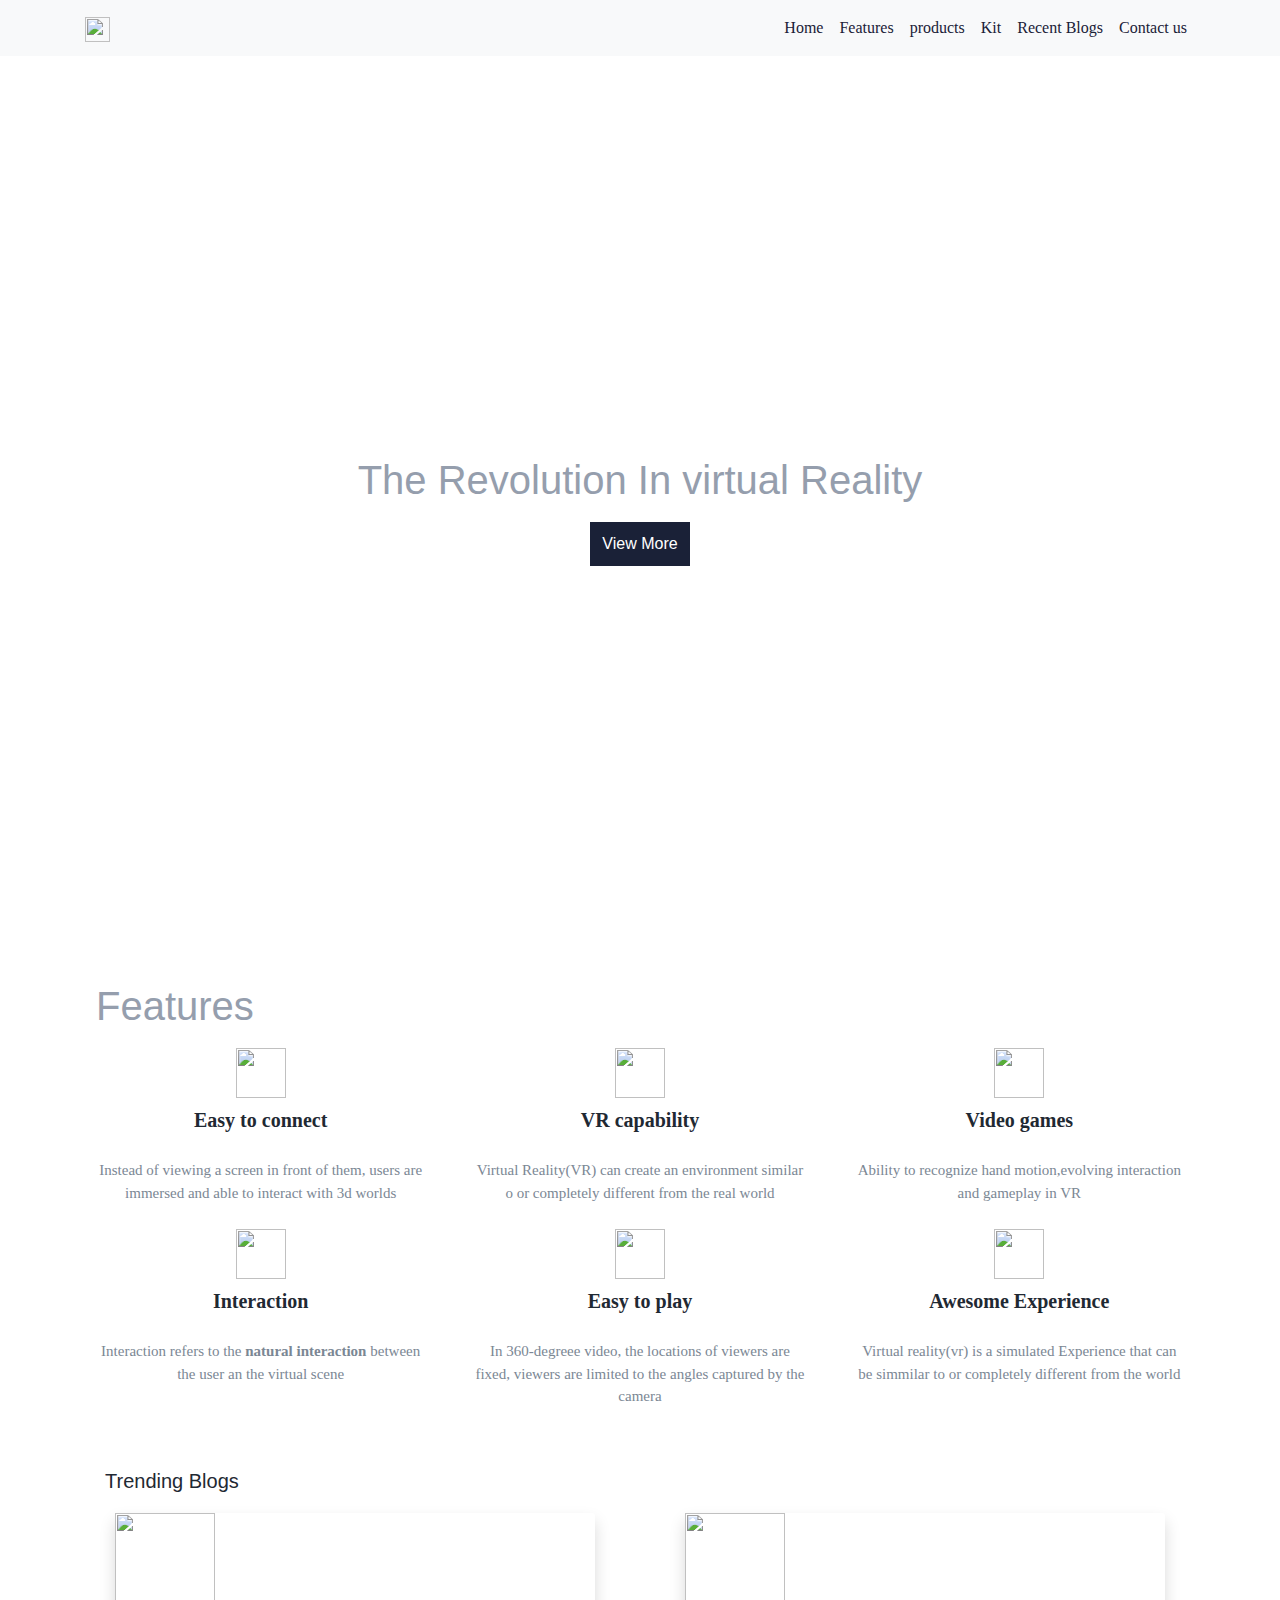
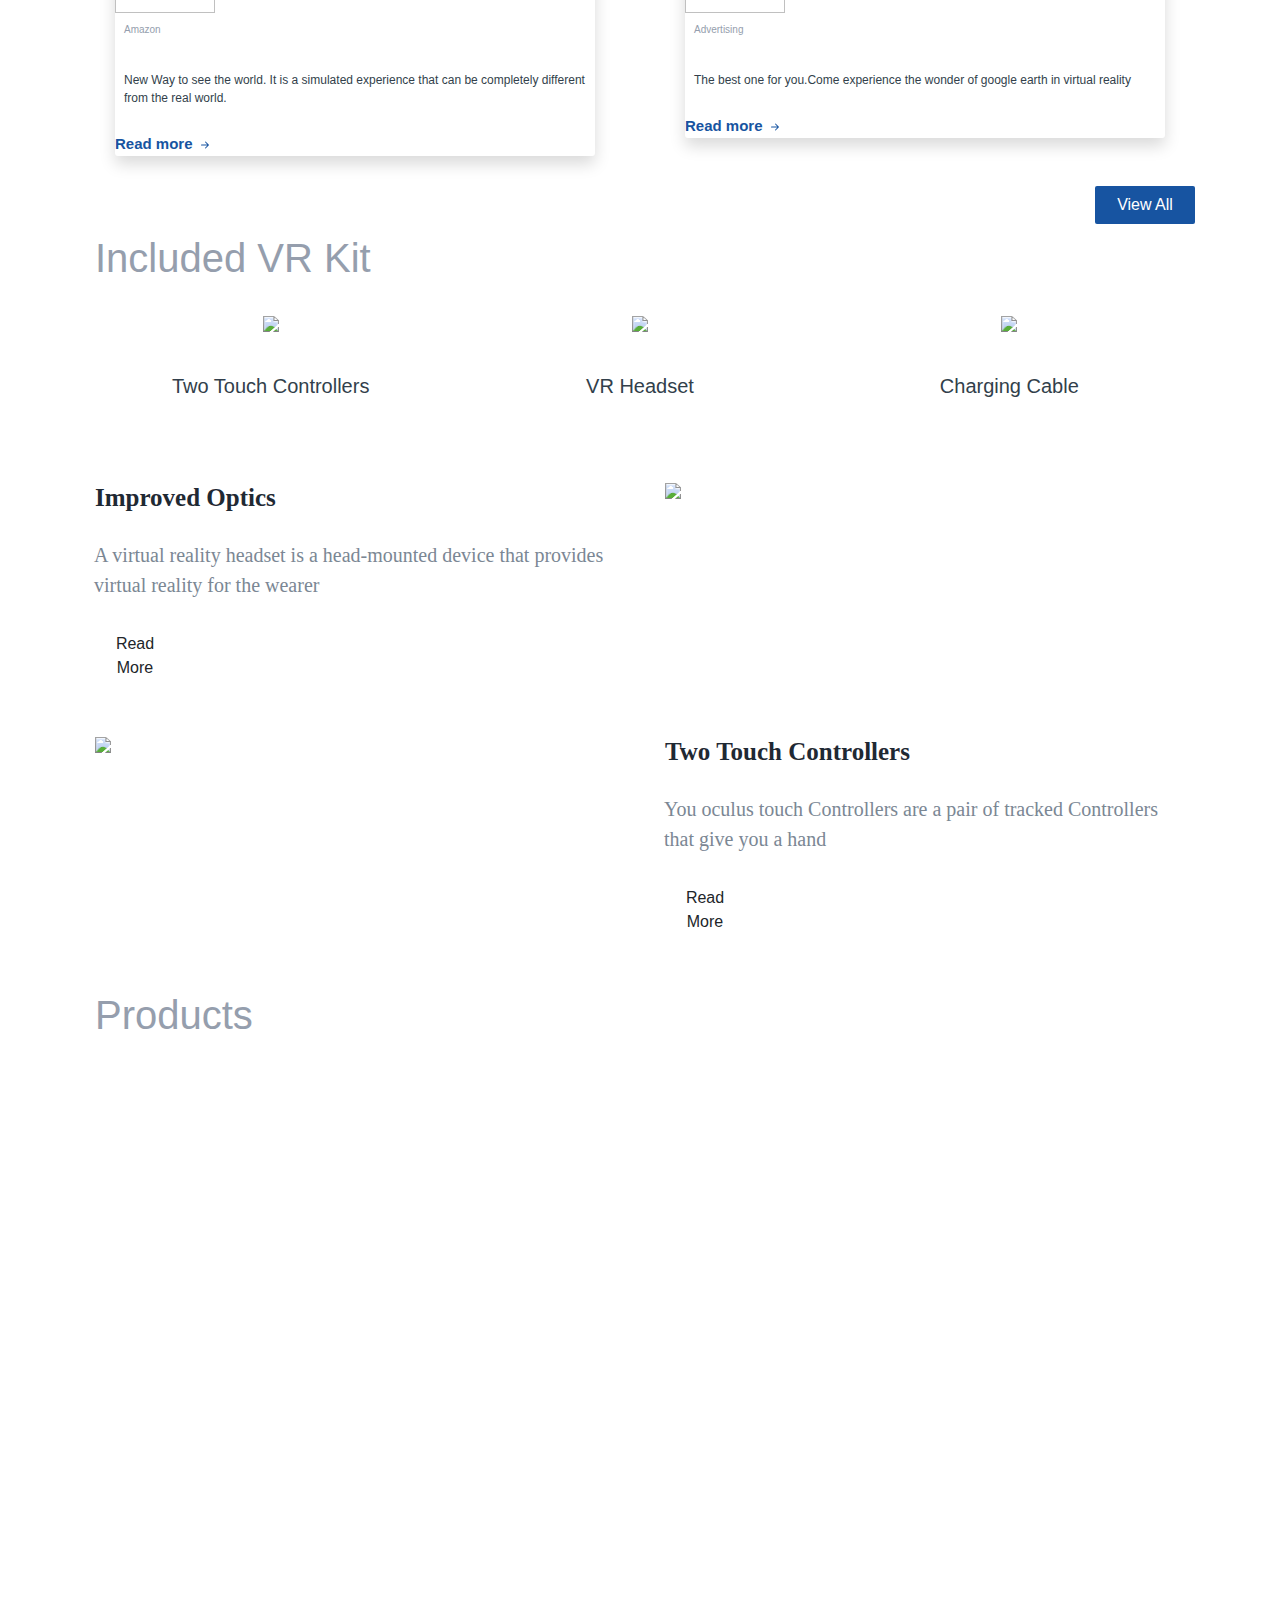
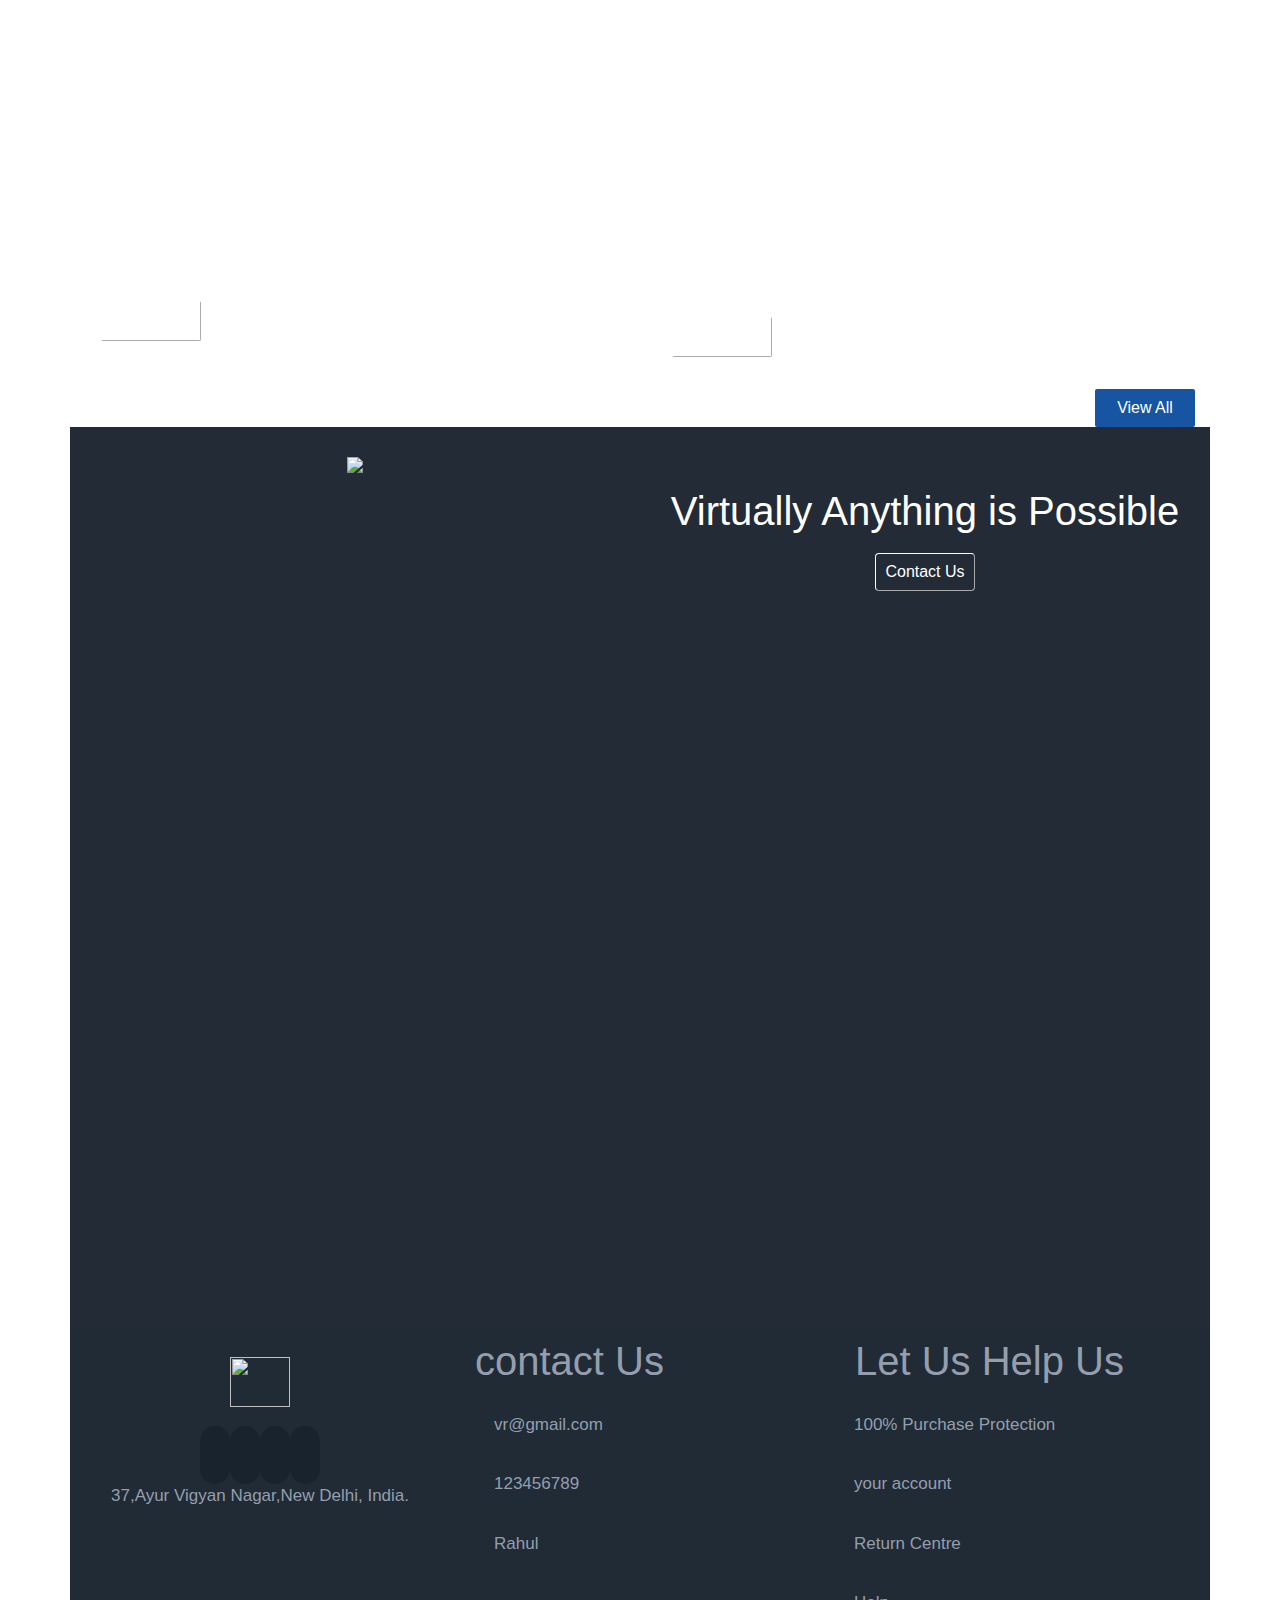
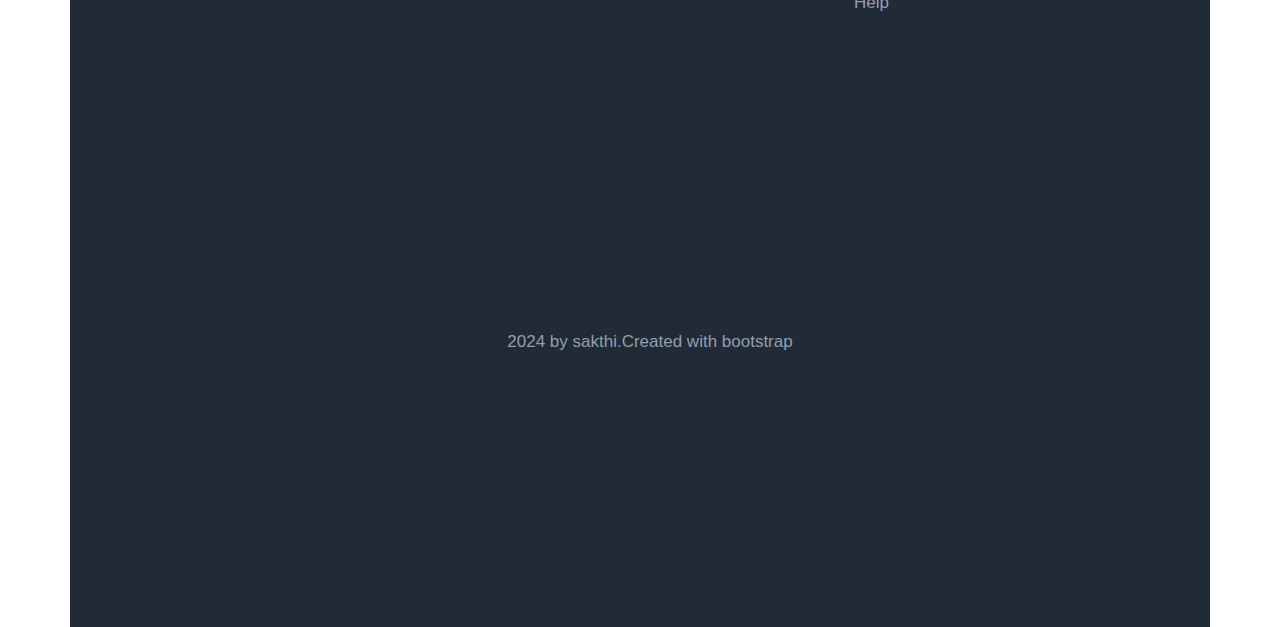
==== tools.html @ 99ae1bd9 "VR website" ====
<!DOCTYPE html>
<html>

<head>
    <link rel="stylesheet" href="toolsstyle.css" />
    <link rel="stylesheet" href="https://stackpath.bootstrapcdn.com/bootstrap/4.5.2/css/bootstrap.min.css" integrity="sha384-JcKb8q3iqJ61gNV9KGb8thSsNjpSL0n8PARn9HuZOnIxN0hoP+VmmDGMN5t9UJ0Z" crossorigin="anonymous" />
    <script src="https://code.jquery.com/jquery-3.5.1.slim.min.js" integrity="sha384-DfXdz2htPH0lsSSs5nCTpuj/zy4C+OGpamoFVy38MVBnE+IbbVYUew+OrCXaRkfj" crossorigin="anonymous"></script>
    <script src="https://cdn.jsdelivr.net/npm/popper.js@1.16.1/dist/umd/popper.min.js" integrity="sha384-9/reFTGAW83EW2RDu2S0VKaIzap3H66lZH81PoYlFhbGU+6BZp6G7niu735Sk7lN" crossorigin="anonymous"></script>
    <script src="https://stackpath.bootstrapcdn.com/bootstrap/4.5.2/js/bootstrap.min.js" integrity="sha384-B4gt1jrGC7Jh4AgTPSdUtOBvfO8shuf57BaghqFfPlYxofvL8/KUEfYiJOMMV+rV" crossorigin="anonymous"></script>
</head>

<body>
    <div id="sectionhome">
        <nav class="navbar navbar-expand-lg navbar-light bg-light">
            <div class="container">
                <a class="navbar-brand" href="#">
                    <img src="https://d1tgh8fmlzexmh.cloudfront.net/ccbp-responsive-website/vr-logo-img.png" class="vr-logo" />
                </a>
                <button class="navbar-toggler" type="button" data-toggle="collapse" data-target="#navbarNavAltMarkup" aria-controls="navbarNavAltMarkup" aria-expanded="false" aria-label="Toggle navigation">
                    <span class="navbar-toggler-icon"></span>
                </button>
                <div class="collapse navbar-collapse" id="navbarNavAltMarkup">
                    <div class="navbar-nav ml-auto">
                        <a class="nav-link active" id="nav-items" href="#">Home <span class="sr-only">(current)</span></a>
                        <a class="nav-link" id="nav-items" href="#sectionfeatures">Features</a>
                        <a class="nav-link" id="nav-items" href="#sectionproducts">products</a>
                        <a class="nav-link" id="nav-items" href="#sectionkit">Kit</a>
                        <a class="nav-link" id="nav-items" href="#sectionblogs">Recent Blogs</a>
                        <a class="nav-link" id="nav-items" href="#sectioncontact">Contact us</a>
                    </div>
                </div>
            </div>
        </nav>
        <div class="banner-image text-center d-flex flex-column justify-content-center">
            <h1>The Revolution In virtual Reality</h1>
            <div class="text-center">
                <button>View More</button>
            </div>
        </div>
    </div>
    <div id="sectionfeatures">    
        <div class="container p-3">
            <h1>Features</h1>
            <div class="row">
                <div class="col-12 text-center col-md-4">
                    <div>
                        <img src="https://d1tgh8fmlzexmh.cloudfront.net/ccbp-responsive-website/easy-connect-img.png" class="image" />
                        <h1 class="heading">Easy to connect</h1>
                        <p class="para">Instead of viewing a screen in front of them, users are immersed and able to interact with 3d worlds</p>
                    </div>
                </div>
                <div class="col-12 text-center col-md-4">
                    <div>
                        <img src="https://d1tgh8fmlzexmh.cloudfront.net/ccbp-responsive-website/vr-capability-img.png" class="image" />
                        <h1 class="heading">VR capability</h1>
                        <p class="para">Virtual Reality(VR) can create an environment similar o or completely different from the real world</p>
                    </div>
                </div>
                <div class="col-12 text-center col-md-4">
                    <div>
                        <img src="https://d1tgh8fmlzexmh.cloudfront.net/ccbp-responsive-website/video-games-img.png" class="image" />
                        <h1 class="heading">Video games</h1>
                        <p class="para"> Ability to recognize hand motion,evolving interaction and gameplay in VR</p>
                    </div>
                </div>
                <div class="col-12 text-center col-md-4">
                    <div>
                        <img src="https://d1tgh8fmlzexmh.cloudfront.net/ccbp-responsive-website/interaction-img.png" class="image" />
                        <h1 class="heading">Interaction</h1>
                        <p class="para">Interaction refers to the <span class="highlight">natural interaction</span> between the user an the virtual scene</p>
                    </div>
                </div>
                <div class="col-12 text-center col-md-4">
                    <div>
                        <img src="https://d1tgh8fmlzexmh.cloudfront.net/ccbp-responsive-website/easy-play-img.png" class="image" />
                        <h1 class="heading">Easy to play</h1>
                        <p class="para">In 360-degreee video, the locations of viewers are fixed, viewers are limited to the angles captured by the camera</p>
                    </div>
                </div>
                <div class="col-12 text-center col-md-4">
                    <div>
                        <img src="https://d1tgh8fmlzexmh.cloudfront.net/ccbp-responsive-website/experience-img.png" class="image" />
                        <h1 class="heading">Awesome Experience</h1>
                        <p class="para"> Virtual reality(vr) is a simulated Experience that can be simmilar to or completely different from the world</p>
                    </div>
                </div>
            </div>
        </div>
    </div>
    <div id="sectionblogs">
        <div class="container">
            <h1 class="blogshead">Trending Blogs</h1>
            <div class="row">
                <div class="col-12 col-md-6 ">
                    <div class="blogscontainer shadow ">
                        <img src="https://d1tgh8fmlzexmh.cloudfront.net/ccbp-responsive-website/vr-trending-blogs-1-img.png" class="blogsimage" />
                        <div>
                            <p class="blogspara">Amazon</p>
                            <p class="blogshaedpara">New Way to see the world. It is a simulated experience that can be completely different from the real world.</p>
                            <a href="" class="blogslink">Read more
                                <svg xmlns="http://www.w3.org/2000/svg" width="16" height="16" fill="currentColor" class="bi bi-arrow-right-short" viewBox="0 0 16 16">
                                    <path fill-rule="evenodd" d="M4 8a.5.5 0 0 1 .5-.5h5.793L8.146 5.354a.5.5 0 1 1 .708-.708l3 3a.5.5 0 0 1 0 .708l-3 3a.5.5 0 0 1-.708-.708L10.293 8.5H4.5A.5.5 0 0 1 4 8" />
                                </svg>
                            </a>
                        </div>
                    </div>
                </div>
                <div class="col-12 col-md-6 ">
                    <div class=" blogscontainer shadow ">
                        <div>
                            <img src="https://d1tgh8fmlzexmh.cloudfront.net/ccbp-responsive-website/vr-trending-blogs-2-img.png" class="blogsimage" />
                        </div>
                        <p class="blogspara">Advertising</p>
                        <p class="blogshaedpara"> The best one for you.Come experience the wonder of google earth in virtual reality </p>
                        <a href="" class="blogslink">Read more
                            <svg xmlns="http://www.w3.org/2000/svg" width="16" height="16" fill="currentColor" class="bi bi-arrow-right-short" viewBox="0 0 16 16">
                                <path fill-rule="evenodd" d="M4 8a.5.5 0 0 1 .5-.5h5.793L8.146 5.354a.5.5 0 1 1 .708-.708l3 3a.5.5 0 0 1 0 .708l-3 3a.5.5 0 0 1-.708-.708L10.293 8.5H4.5A.5.5 0 0 1 4 8" />
                            </svg>
                        </a>
                    </div>
                </div>
            </div>
            <div class="d-flex flex-row justify-content-end">
                <button class="blogsbutton">View All</button>
            </div>
        </div>
    </div>
    <div id="sectionvrkit">
        <div class="container">
            <h1>Included VR Kit</h1>
            <div class="row p-3">
                <div class="col-12 text-center col-md-4">
                    <img src="https://d1tgh8fmlzexmh.cloudfront.net/ccbp-responsive-website/vr-kit-1-img.png" class="vrimage" />
                    <p class="vrpara">Two Touch Controllers</p>
                </div>
                <div class="col-12 text-center col-md-4">
                    <img src="https://d1tgh8fmlzexmh.cloudfront.net/ccbp-responsive-website/vr-kit-2-img.png" class="vrimage" />
                    <p class="vrpara">VR Headset</p>
                </div>
                <div class="col-12 text-center col-md-4">
                    <img src="https://d1tgh8fmlzexmh.cloudfront.net/ccbp-responsive-website/vr-kit-3-img.png" class="vrimage" />
                    <p class="vrpara">Charging Cable</p>
                </div>
            </div>
        </div>
    </div>
    <div id="sectionvropt">
        <div class="container">
            <div class="row">
                <div class="col-12 col-md-6 order-md-2">
                    <img src="https://d1tgh8fmlzexmh.cloudfront.net/ccbp-responsive-website/vr-optics-img.png" class="vrwcimage " />
                </div>
                <div class=" d-flex flex-column justify-content-center col-12 col-md-6 order-md-1">
                    <h1 class="vrwchead"> Improved Optics</h1>
                    <p class="vrwcpara">A virtual reality headset is a head-mounted device that provides virtual reality for the wearer</p>
                    <div>
                        <button class="btn vrwcbutton">Read More</button>
                    </div>
                </div>
            </div>
            <div class="row vrwccontainer">
                <div class="col-12 col-md-6">
                    <img src="https://d1tgh8fmlzexmh.cloudfront.net/ccbp-responsive-website/vr-controllers-img.png" class="vrwcimage" />
                </div>
                <div class="d-flex flex-column justify-content-center col-12 col-md-6">
                    <h1 class="vrwchead">Two Touch Controllers</h1>
                    <p class="vrwcpara">You oculus touch Controllers are a pair of tracked Controllers that give you a hand</p>
                    <div>
                        <button class="btn vrwcbutton">Read More</button>
                    </div>
                </div>
            </div>
        </div>
    </div>
    <div id="sectionproducts">
        <div class="container">
            <h1>Products</h1>
            <div class="row">
                <div class="col-12 col-md-6">
                    <div class="vrbg p-3 d-flex flex-column justify-content-end">
                        <h1 class="vrhead">VR Headset</h1>
                        <p class="vrhead">Rs.75,000</p>
                        <button class="vrbutton">Buy Now</button>
                    </div>
                </div>
                <div class=" p-3 col-12 col-md-6">
                    <div class="vrbg1 p-3 d-flex flex-column justify-content-end">
                        <h1 class="vrhead">VR Headset and Two Touch Controllers</h1>
                        <p class="vrhead">Rs.90,000</p>
                        <button class="vrbutton">Buy Now</button>
                    </div>
                </div>
            </div>
            <div class="d-flex flex-row justify-content-end">
                <button class="vrbutton1">View All</button>
            </div>
        </div>
    </div>
    <div id="sectioncontact">
        <div class="container">
            <div class="row bg-containeer text-center">
                <div class="col-12 col-md-6 d-none d-md-inline">
                    <img src="https://d1tgh8fmlzexmh.cloudfront.net/ccbp-responsive-website/vr-set-img.png" class="coimage " />
                </div>
                <div class="col-12 col-md-6 ">
                    <h1 class="cohead">Virtually Anything is Possible</h1>
                    <div class="d-md-none">
                        <img src="https://d1tgh8fmlzexmh.cloudfront.net/ccbp-responsive-website/vr-set-img.png" class="coimage" />
                    </div>
                    <div>
                        <button class="cobutton">Contact Us</button>
                    </div>
                </div>
            </div>
        </div>
    </div>
    <footer>
        <div class="container">
            <div class="row vrwfsection ">
                <div class=" col-12 col-md-4 text-center">
                    <img src="https://d1tgh8fmlzexmh.cloudfront.net/ccbp-responsive-website/vr-logo-img.png" class="vrwfs-image" />
                    <div class="text-center">
                        <i class="fa-brands fa-google vrwfs-icons"></i>
                        <i class="fa-brands fa-twitter vrwfs-icons"></i>
                        <i class="fa-brands fa-instagram vrwfs-icons"></i>
                        <i class="fa-brands fa-linkedin vrwfs-icons"></i>
                    </div>
                    <p class="text-center correctpara">37,Ayur Vigyan Nagar,New Delhi, India.</p>
                </div>
                <div class="col-6 col-md-4">
                    <h1>contact Us</h1>
                    <div class="d-flex flex-row">
                        <i class="fa-solid fa-envelope vrwfs-icon2"></i>
                        <p>vr@gmail.com</p>
                    </div>
                    <div class="d-flex flex-row">
                        <i class="fa-solid fa-phone vrwfs-icon2"></i>
                        <p>123456789</p>
                    </div>
                    <div class="d-flex flex-row">
                        <i class="fa-brands fa-skype vrwfs-icon2"></i>
                        <p>Rahul</p>
                    </div>
                </div>
                <div class="col-6 col-md-4">
                    <h1>Let Us Help Us</h1>
                    <p>100% Purchase Protection</p>
                    <p>your account</p>
                    <p>Return Centre</p>
                    <p>Help</p>
                </div>
                <div class="col-12 col-md-12">
                    <hr class="line" />
                    <div>
                        <div class="d-flex flex-row justify-content-center">
                            <i class="fa-regular fa-circle-c vrwfs-icon3"></i>
                            <p>2024 by sakthi.Created with bootstrap</p>
                        </div>
                    </div>
                </div>
            </div>
        </div>
    </footer>
    
</body>

</html>
---- toolsstyle.css ----
.vr-logo {
    height: 25px;
    width: 25px;
}

#nav-items {
    font-family: "roboto";
    color: #1a2137;
}

.banner-image {
    background-image: url('https://d1tgh8fmlzexmh.cloudfront.net/ccbp-responsive-website/vr-banner-bg.png');
    height: 100vh;
    background-size: cover;
}

h1 {
    color: white;
}

button {
    color: white;
    background-color: #1a2137;
    padding: 10px;
    width: 100px;
    border-width: 0px;
}

.image {
    height: 50px;
    width: 50px;
}

.heading {
    font-family: "roboto";
    font-weight: bold;
    font-size: 20px;
    color: #1f2933;
}

.para {
    color: #7b8794;
    font-family: "roboto";
    font-size: 15px;
}

.highlight {
    font-weight: bold;
}

.vrimage {
    width: 50%;
    padding-bottom: 30px;
}

.vrpara {
    color: #323f4b;
    font-size: 20px;
    padding-bottom: 40px;
}

.vrwcimage {
    width: 90%;
    margin: 10px;

}


.vrwchead {
    font-family: "roboto";
    font-weight: bold;
    font-size: 25px;
    color: #1f2933;
}

.vrwcbutton {
    background-color: #1a2137;
    color: white;
    margin-bottom: 40px;
}

.vrwcpara {
    font-family: "roboto";
    font-size: 20px;
    color: #7b8794;
}

.bg-containeer {
    background-color: #222b36;
    height: 100vh;
    background-size: cover;
}

.cohead {
    color: white;
    font-size: 40px;
    margin-top: 50px;
    padding-bottom: 10px;
}

.cobutton {
    background-color: transparent;
    border-width: 1px;
    color: white;
    border-color: white;
    border-radius: 4px;
    padding: 6px;
}

.coimage {
    width: 75%;
    margin-top: 30px;
}

@import url('https://fonts.googleapis.com/css2?family=Bree+Serif&family=Caveat:wght@400;700&family=Lobster&family=Monoton&family=Open+Sans:ital,wght@0,400;0,700;1,400;1,700&family=Playfair+Display+SC:ital,wght@0,400;0,700;1,700&family=Playfair+Display:ital,wght@0,400;0,700;1,700&family=Roboto:ital,wght@0,400;0,700;1,400;1,700&family=Source+Sans+Pro:ital,wght@0,400;0,700;1,700&family=Work+Sans:ital,wght@0,400;0,700;1,700&display=swap');

.blogshead {
    color: #1f2933;
    font-size: 20px;
    margin: 10px;
}

.blogsimage {
    width: 100px;
    height: 100px;
    background-size: cover;
}

.blogscontainer {
    border-radius: 3px;
    border-width: 0px;
    margin-left: 30px;
    margin-right: 30px;
    margin-bottom: 30px;
}

.blogspara {
    font-size: 10px;
    color: #959ead;
}

.blogshaedpara {
    font-size: 12px;
    color: #323f4b;
}

.blogslink {
    font-size: 15px;
    color: #1754a1;
    font-weight: bold;
}

.blogsbutton {
    background-color: #1754a1;
    color: white;
    padding: 7px;
    width: 100px;
    border-width: 0px;
    border-radius: 2px;
}

@import url('https://fonts.googleapis.com/css2?family=Bree+Serif&family=Caveat:wght@400;700&family=Lobster&family=Monoton&family=Open+Sans:ital,wght@0,400;0,700;1,400;1,700&family=Playfair+Display+SC:ital,wght@0,400;0,700;1,700&family=Playfair+Display:ital,wght@0,400;0,700;1,700&family=Roboto:ital,wght@0,400;0,700;1,400;1,700&family=Source+Sans+Pro:ital,wght@0,400;0,700;1,700&family=Work+Sans:ital,wght@0,400;0,700;1,700&display=swap');

.vrbg {
    background-image: url('https://d1tgh8fmlzexmh.cloudfront.net/ccbp-responsive-website/vr-products-headset-img.png');
    height: 100vh;
    background-size: cover;
}

.vrbg1 {
    background-image: url('https://d1tgh8fmlzexmh.cloudfront.net/ccbp-responsive-website/vr-products-headset-with-controllers-img.png');
    height: 100vh;
    background-size: cover;
}

.vrhead {
    color: white;
}

.vrbutton {
    color: white;
    background-color: transparent;
    border-width: 1px;
    border-color: white;
    border-radius: 2px;
    padding: 7px;
    width: 100px;
}

.vrbutton1 {
    color: white;
    background-color: #1754a1;
    border-width: 0px;
    border-radius: 2px;
    padding: 7px;
    width: 100px;
}

.colour {
    background-color: #202b36;
    height: 150vh;
    background-size: cover;
}

.vrwfsection {
    background-color: #202b36;
    height: 100vh;
    background-size: cover;
}

.vrwfs-image {
    height: 50px;
    width: 60px;
    margin: 30px;
}

.vrwfs-icons {
    color: #959ead;
    font-size: 25px;
    border-radius: 60px;
    padding: 15px;
    background-color: #19232d;
}

.correctpara {
    margin-bottom: -60px;
}

p {
    color: #959ead;
    font-size: 17px;
    padding: 9px;
    margin-bottom: -7px;
}

h1 {
    color: #959ead;
    font-weight: bold;
    padding: 10px;
    font-size: 25px;
}

.vrwfs-icon2 {
    color: #959ead;
    font-size: 20px;
    margin-top: 7px;
    padding: 10px;

}

.vrwfs-icon3 {
    color: white;
    font-size: 20px;
    margin-top: 7px;
    padding: 10px;

}

.line {
    color: #959ead;
}
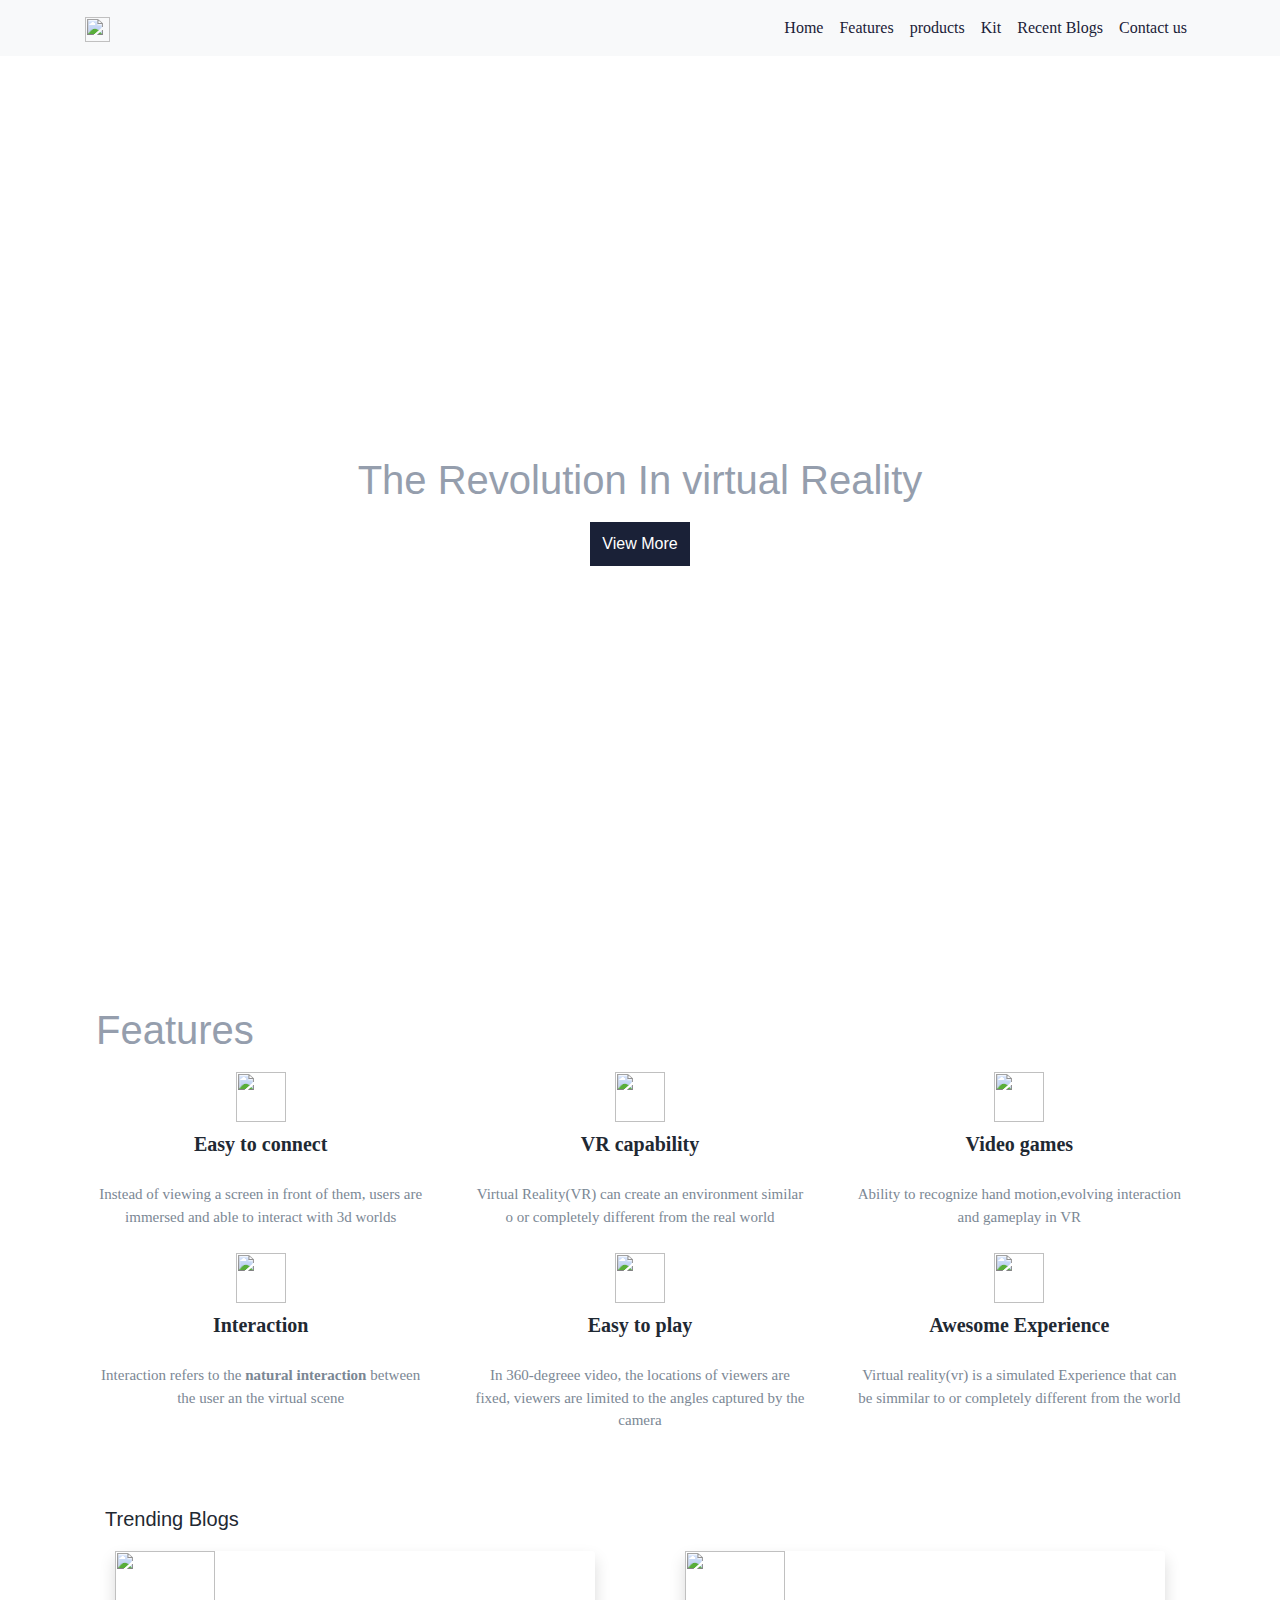
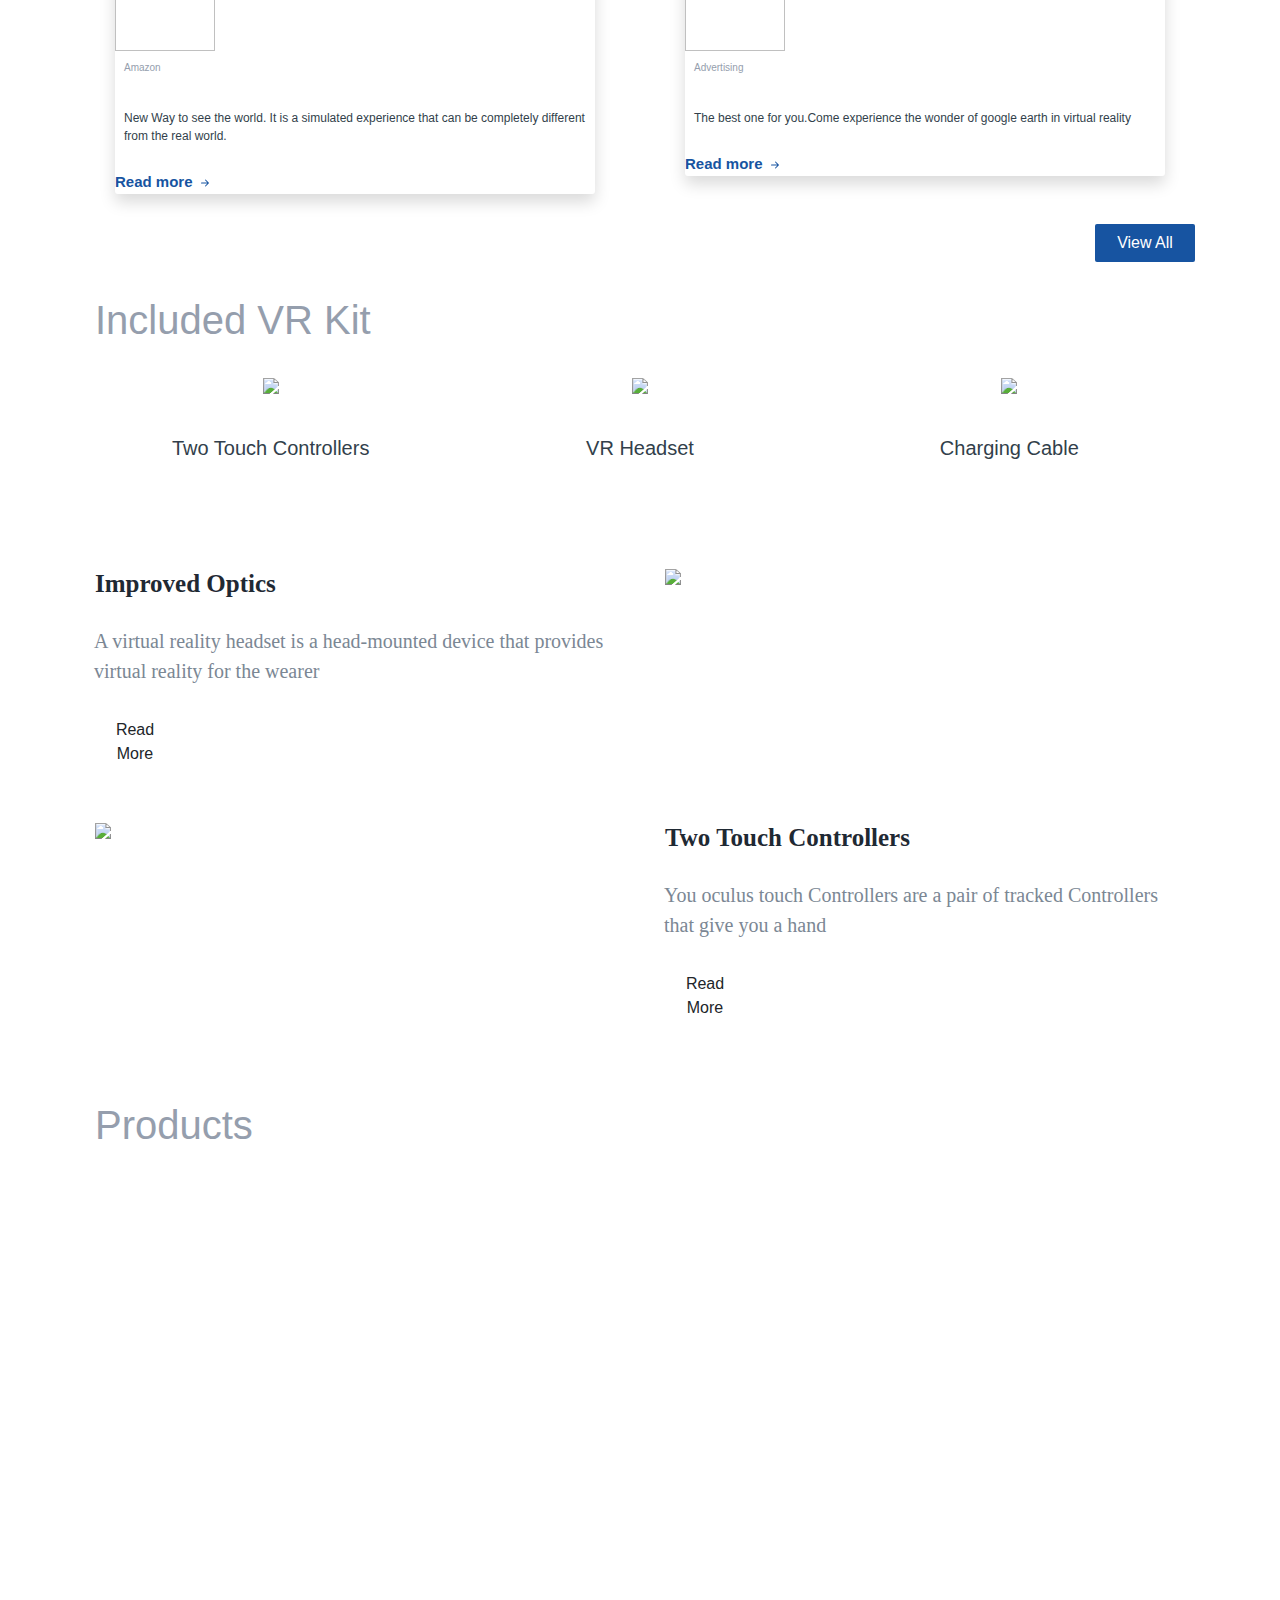
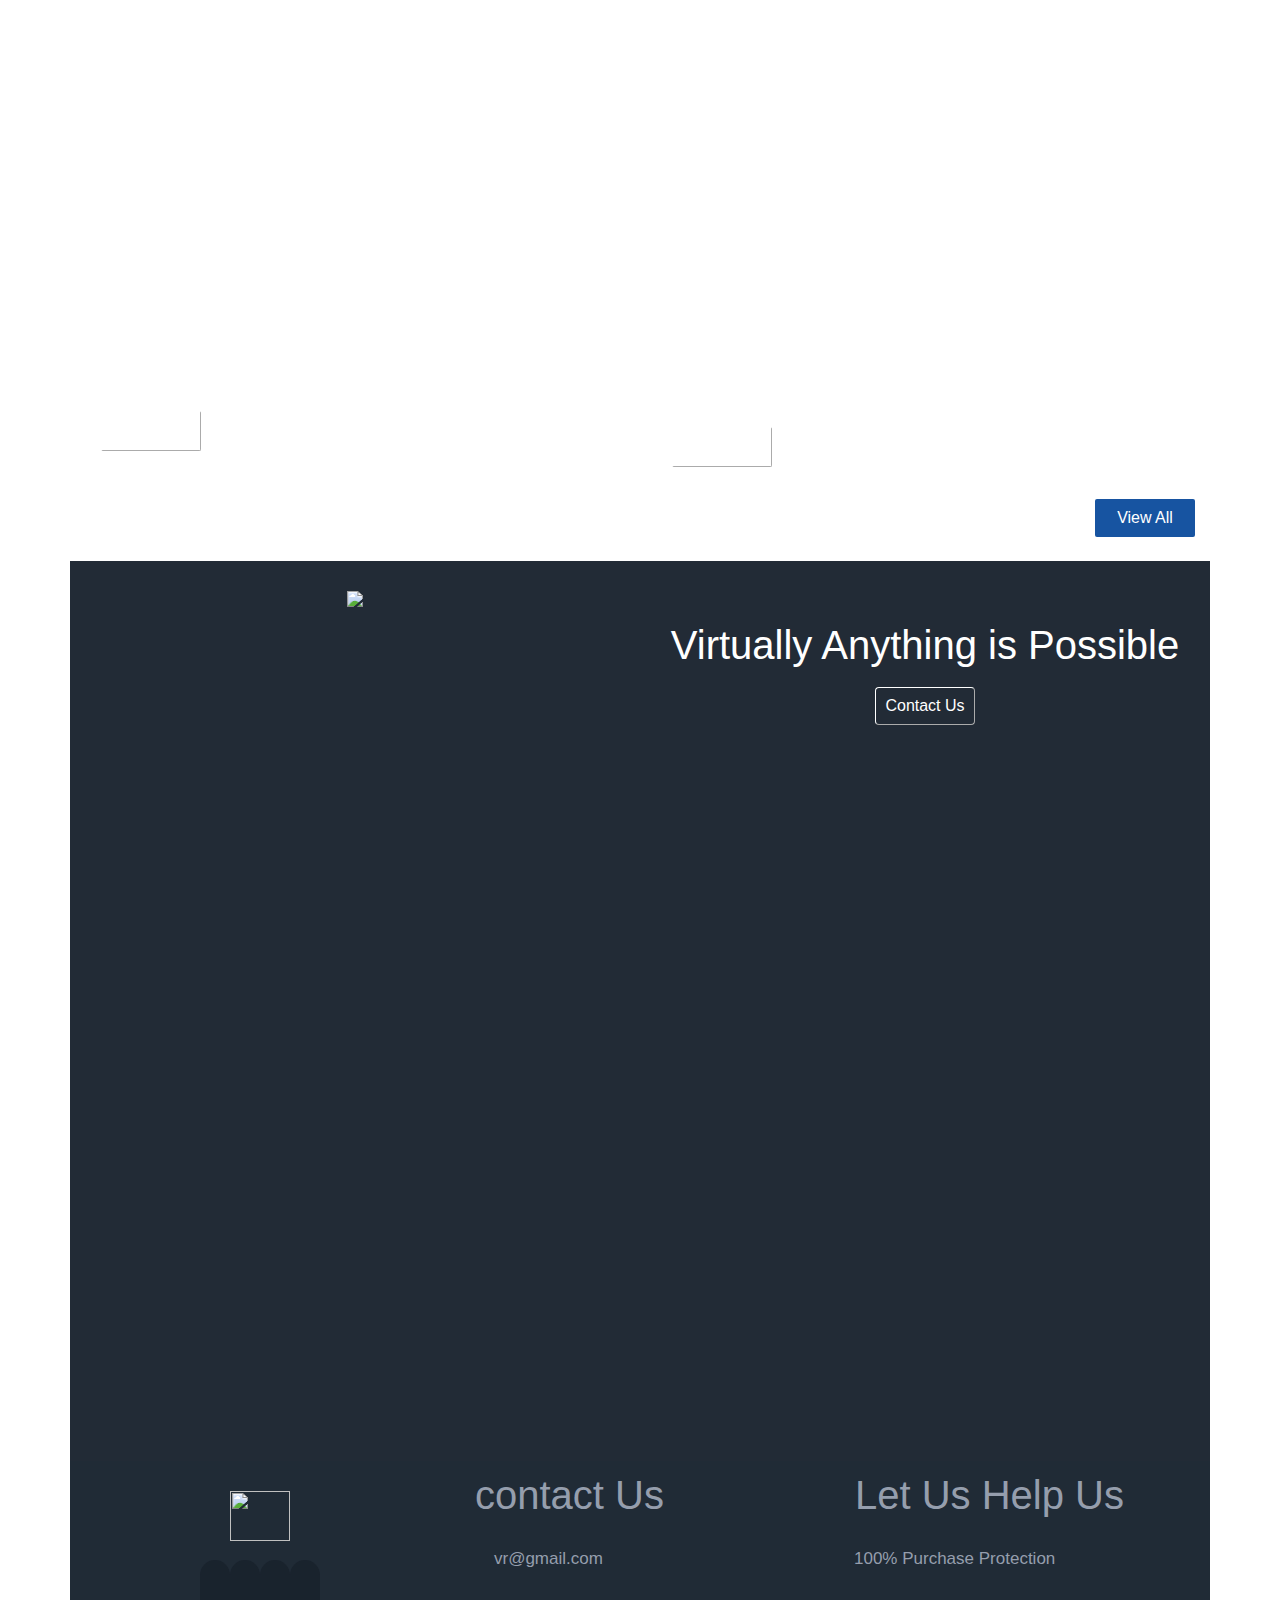
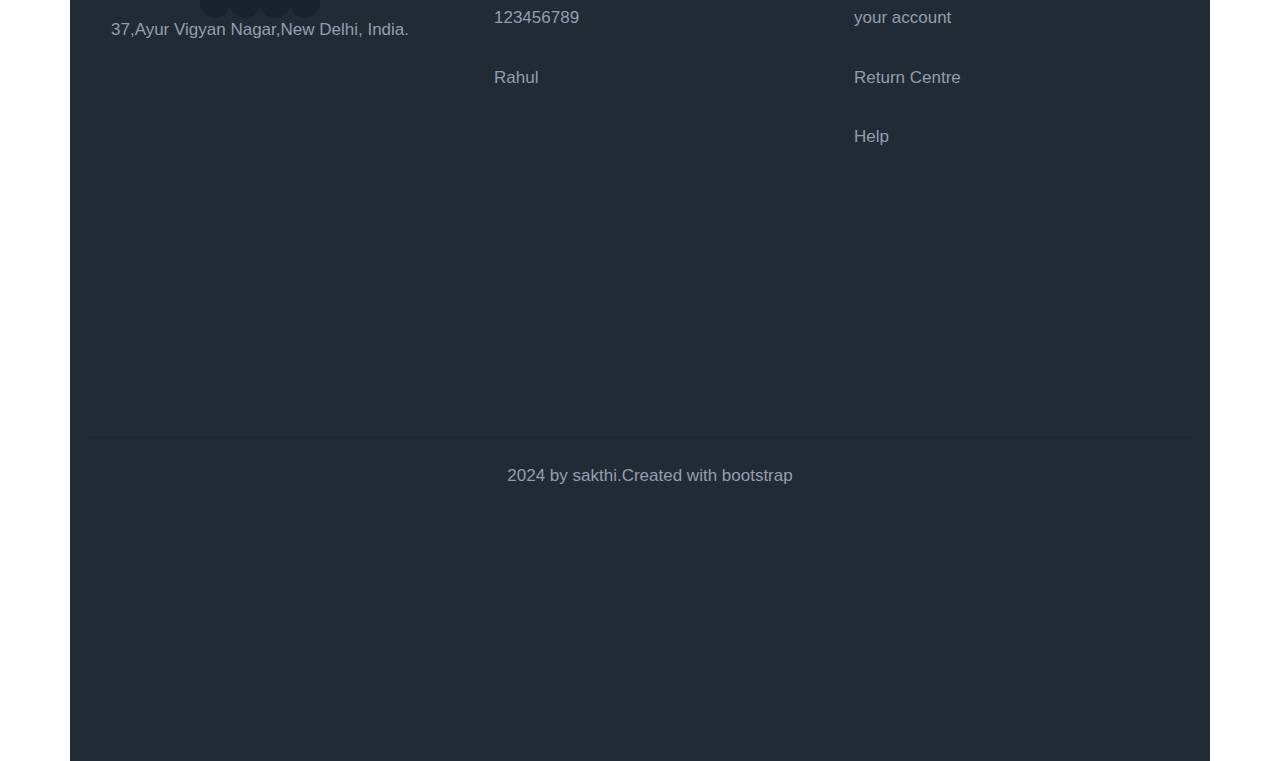
==== commit aa244701: "Update tools.html" ====
--- a/tools.html
+++ b/tools.html
@@ -24,14 +24,14 @@
                         <a class="nav-link active" id="nav-items" href="#">Home <span class="sr-only">(current)</span></a>
                         <a class="nav-link" id="nav-items" href="#sectionfeatures">Features</a>
                         <a class="nav-link" id="nav-items" href="#sectionproducts">products</a>
-                        <a class="nav-link" id="nav-items" href="#sectionkit">Kit</a>
+                        <a class="nav-link" id="nav-items" href="#sectionvrkit">Kit</a>
                         <a class="nav-link" id="nav-items" href="#sectionblogs">Recent Blogs</a>
                         <a class="nav-link" id="nav-items" href="#sectioncontact">Contact us</a>
                     </div>
                 </div>
             </div>
         </nav>
-        <div class="banner-image text-center d-flex flex-column justify-content-center">
+        <div class="banner-image text-center d-flex flex-column justify-content-center mb-4">
             <h1>The Revolution In virtual Reality</h1>
             <div class="text-center">
                 <button>View More</button>
@@ -39,7 +39,7 @@
         </div>
     </div>
     <div id="sectionfeatures">    
-        <div class="container p-3">
+        <div class="container p-3 mb-4">
             <h1>Features</h1>
             <div class="row">
                 <div class="col-12 text-center col-md-4">
@@ -88,7 +88,7 @@
         </div>
     </div>
     <div id="sectionblogs">
-        <div class="container">
+        <div class="container mb-4">
             <h1 class="blogshead">Trending Blogs</h1>
             <div class="row">
                 <div class="col-12 col-md-6 ">
@@ -126,7 +126,7 @@
         </div>
     </div>
     <div id="sectionvrkit">
-        <div class="container">
+        <div class="container mb-4">
             <h1>Included VR Kit</h1>
             <div class="row p-3">
                 <div class="col-12 text-center col-md-4">
@@ -145,7 +145,7 @@
         </div>
     </div>
     <div id="sectionvropt">
-        <div class="container">
+        <div class="container mb-4">
             <div class="row">
                 <div class="col-12 col-md-6 order-md-2">
                     <img src="https://d1tgh8fmlzexmh.cloudfront.net/ccbp-responsive-website/vr-optics-img.png" class="vrwcimage " />
@@ -173,7 +173,7 @@
         </div>
     </div>
     <div id="sectionproducts">
-        <div class="container">
+        <div class="container mb-4">
             <h1>Products</h1>
             <div class="row">
                 <div class="col-12 col-md-6">
@@ -191,7 +191,7 @@
                     </div>
                 </div>
             </div>
-            <div class="d-flex flex-row justify-content-end">
+            <div class="d-flex flex-row justify-content-end mb-4">
                 <button class="vrbutton1">View All</button>
             </div>
         </div>
@@ -213,54 +213,55 @@
                 </div>
             </div>
         </div>
-    </div>
-    <footer>
-        <div class="container">
-            <div class="row vrwfsection ">
-                <div class=" col-12 col-md-4 text-center">
-                    <img src="https://d1tgh8fmlzexmh.cloudfront.net/ccbp-responsive-website/vr-logo-img.png" class="vrwfs-image" />
-                    <div class="text-center">
-                        <i class="fa-brands fa-google vrwfs-icons"></i>
-                        <i class="fa-brands fa-twitter vrwfs-icons"></i>
-                        <i class="fa-brands fa-instagram vrwfs-icons"></i>
-                        <i class="fa-brands fa-linkedin vrwfs-icons"></i>
-                    </div>
-                    <p class="text-center correctpara">37,Ayur Vigyan Nagar,New Delhi, India.</p>
-                </div>
-                <div class="col-6 col-md-4">
-                    <h1>contact Us</h1>
-                    <div class="d-flex flex-row">
-                        <i class="fa-solid fa-envelope vrwfs-icon2"></i>
-                        <p>vr@gmail.com</p>
-                    </div>
-                    <div class="d-flex flex-row">
-                        <i class="fa-solid fa-phone vrwfs-icon2"></i>
-                        <p>123456789</p>
-                    </div>
-                    <div class="d-flex flex-row">
-                        <i class="fa-brands fa-skype vrwfs-icon2"></i>
-                        <p>Rahul</p>
-                    </div>
-                </div>
-                <div class="col-6 col-md-4">
-                    <h1>Let Us Help Us</h1>
-                    <p>100% Purchase Protection</p>
-                    <p>your account</p>
-                    <p>Return Centre</p>
-                    <p>Help</p>
-                </div>
-                <div class="col-12 col-md-12">
-                    <hr class="line" />
-                    <div>
-                        <div class="d-flex flex-row justify-content-center">
-                            <i class="fa-regular fa-circle-c vrwfs-icon3"></i>
-                            <p>2024 by sakthi.Created with bootstrap</p>
-                        </div>
-                    </div>
-                </div>
-            </div>
-        </div>
-    </footer>
+        <footer>
+            <div class="container">
+                <div class="row vrwfsection ">
+                    <div class=" col-12 col-md-4 text-center">
+                        <img src="https://d1tgh8fmlzexmh.cloudfront.net/ccbp-responsive-website/vr-logo-img.png" class="vrwfs-image" />
+                        <div class="text-center">
+                            <i class="fa-brands fa-google vrwfs-icons"></i>
+                            <i class="fa-brands fa-twitter vrwfs-icons"></i>
+                            <i class="fa-brands fa-instagram vrwfs-icons"></i>
+                            <i class="fa-brands fa-linkedin vrwfs-icons"></i>
+                        </div>
+                        <p class="text-center correctpara">37,Ayur Vigyan Nagar,New Delhi, India.</p>
+                    </div>
+                    <div class="col-6 col-md-4">
+                        <h1>contact Us</h1>
+                        <div class="d-flex flex-row">
+                            <i class="fa-solid fa-envelope vrwfs-icon2"></i>
+                            <p>vr@gmail.com</p>
+                        </div>
+                        <div class="d-flex flex-row">
+                            <i class="fa-solid fa-phone vrwfs-icon2"></i>
+                            <p>123456789</p>
+                        </div>
+                        <div class="d-flex flex-row">
+                            <i class="fa-brands fa-skype vrwfs-icon2"></i>
+                            <p>Rahul</p>
+                        </div>
+                    </div>
+                    <div class="col-6 col-md-4">
+                        <h1>Let Us Help Us</h1>
+                        <p>100% Purchase Protection</p>
+                        <p>your account</p>
+                        <p>Return Centre</p>
+                        <p>Help</p>
+                    </div>
+                    <div class="col-12 col-md-12">
+                        <hr class="line" />
+                        <div>
+                            <div class="d-flex flex-row justify-content-center">
+                                <i class="fa-regular fa-circle-c vrwfs-icon3"></i>
+                                <p>2024 by sakthi.Created with bootstrap</p>
+                            </div>
+                        </div>
+                    </div>
+                </div>
+            </div>
+        </footer>
+    </div>
+    
     
 </body>
 
